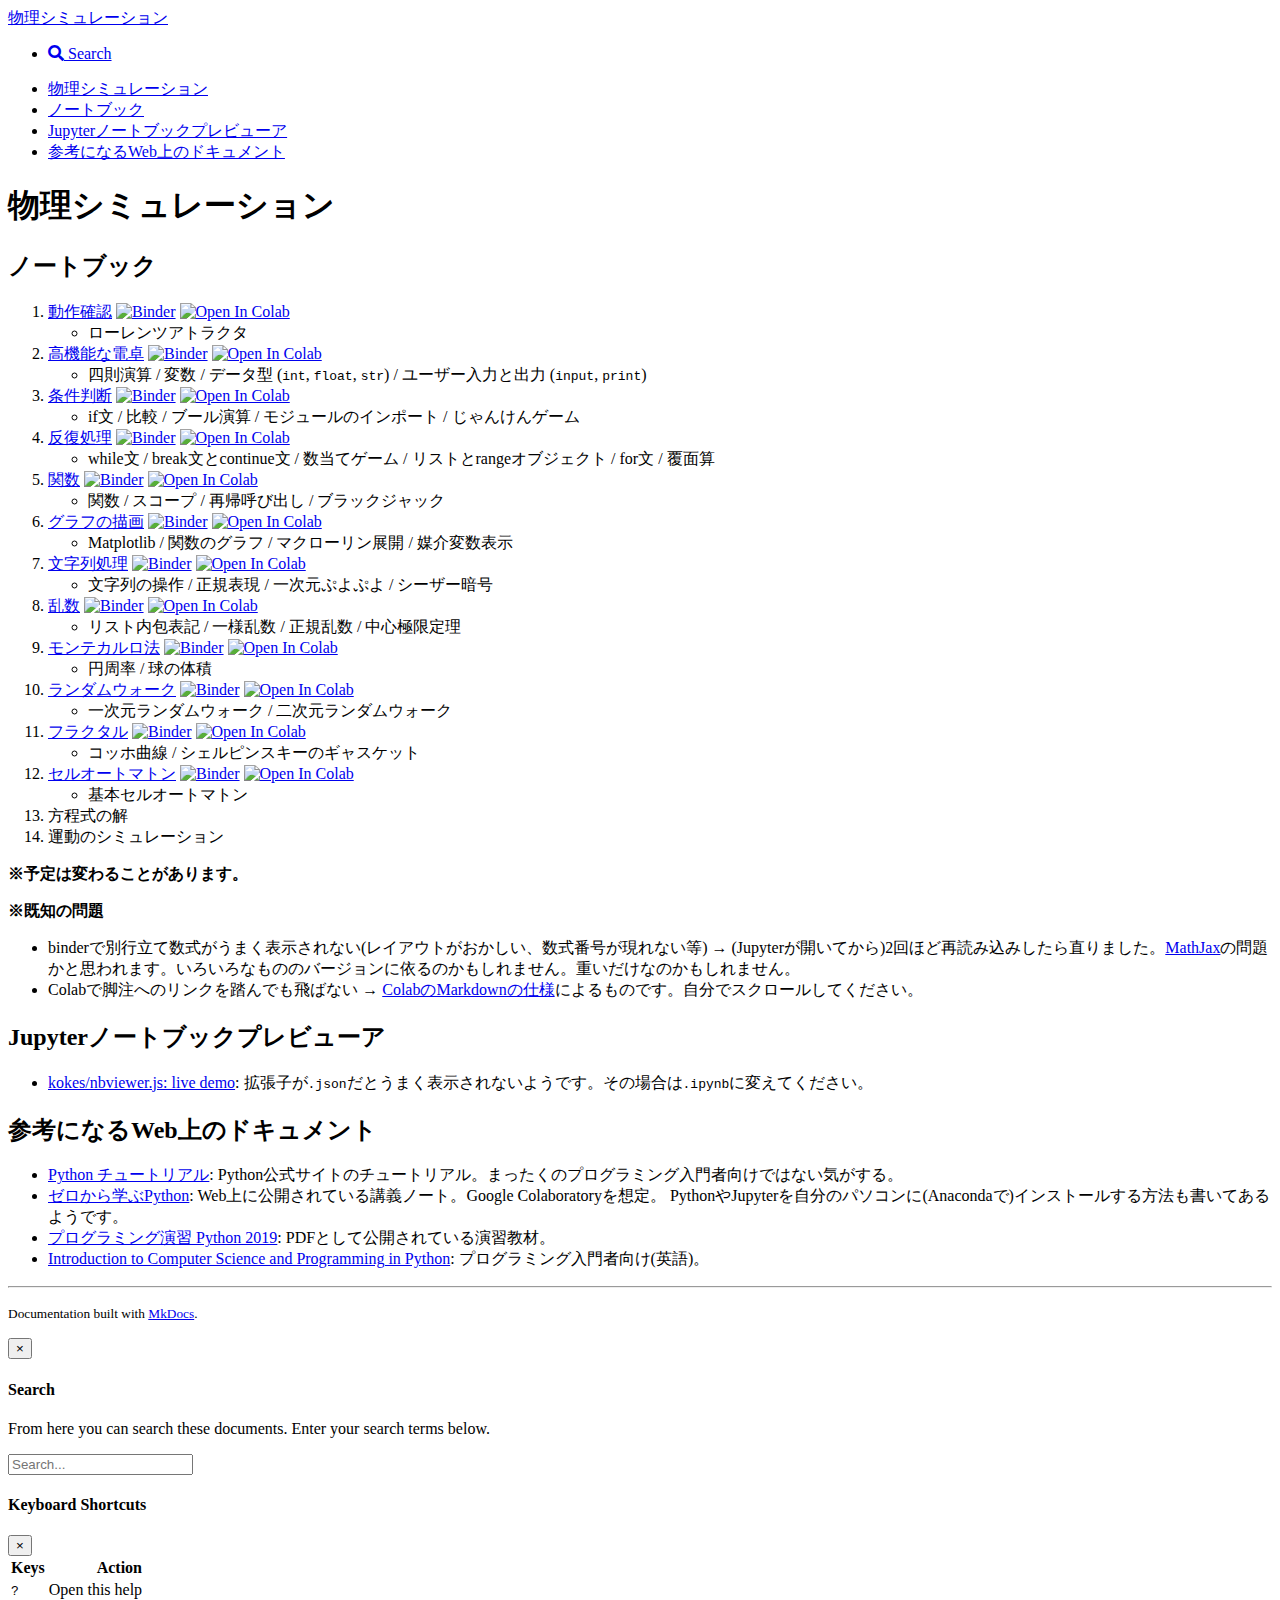
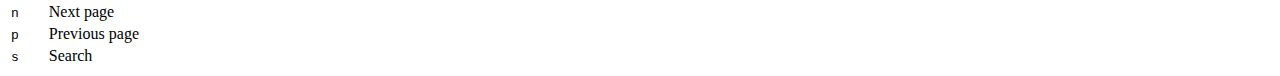
==== index.html @ 0bb68f40 "Deployed 64035c8 with MkDocs version: 1.1.2" ====
<!DOCTYPE html>
<html lang="en">

<head>
    <meta charset="utf-8">
    <meta http-equiv="X-UA-Compatible" content="IE=edge">
    <meta name="viewport" content="width=device-width, initial-scale=1.0">
    
    
    
    <link rel="shortcut icon" href="img/favicon.ico">

    
    <title>物理シミュレーション</title>
    

    <link rel="stylesheet" href="https://use.fontawesome.com/releases/v5.12.0/css/all.css">
    <link rel="stylesheet" href="https://use.fontawesome.com/releases/v5.12.0/css/v4-shims.css">
    <link rel="stylesheet" href="//cdn.jsdelivr.net/npm/hack-font@3.3.0/build/web/hack.min.css">
    <link href='//rsms.me/inter/inter.css' rel='stylesheet' type='text/css'>
    <link href='//fonts.googleapis.com/css?family=Open+Sans:300italic,400italic,700italic,400,300,600,700&subset=latin-ext,latin' rel='stylesheet' type='text/css'>
    <link href="css/bootstrap-custom.min.css" rel="stylesheet">
    <link href="css/base.min.css" rel="stylesheet">
    <link href="css/cinder.min.css" rel="stylesheet">

    
    <link href="css/mystyle.css" rel="stylesheet">

    <!-- HTML5 shim and Respond.js IE8 support of HTML5 elements and media queries -->
    <!--[if lt IE 9]>
            <script src="https://cdn.jsdelivr.net/npm/html5shiv@3.7.3/dist/html5shiv.min.js"></script>
            <script src="https://cdn.jsdelivr.net/npm/respond.js@1.4.2/dest/respond.min.js"></script>
        <![endif]-->

    

     
</head>

<body class="homepage" >

    <div class="navbar navbar-default navbar-fixed-top" role="navigation">
    <div class="container">

        <!-- Collapsed navigation -->
        <div class="navbar-header">

            <!-- Main title -->

            <a class="navbar-brand" href=".">物理シミュレーション</a>
        </div>

        <!-- Expanded navigation -->
        <div class="navbar-collapse collapse">

            <ul class="nav navbar-nav navbar-right">
                    <li>
                        <a href="#" data-toggle="modal" data-target="#mkdocs_search_modal">
                            <i class="fas fa-search"></i> Search
                        </a>
                    </li>
            </ul>
        </div>
    </div>
</div>

    <div class="container">
        
        
        <div class="col-md-3"><div class="bs-sidebar hidden-print affix well" role="complementary">
    <ul class="nav bs-sidenav">
        <li class="first-level active"><a href="#_1">物理シミュレーション</a></li>
            <li class="second-level"><a href="#_2">ノートブック</a></li>
                
            <li class="second-level"><a href="#jupyter">Jupyterノートブックプレビューア</a></li>
                
            <li class="second-level"><a href="#web">参考になるWeb上のドキュメント</a></li>
                
    </ul>
</div></div>
        <div class="col-md-9" role="main">

<h1 id="_1">物理シミュレーション</h1>
<h2 id="_2">ノートブック</h2>
<ol>
<li><a href="https://github.com/tueda/PS2020SS/blob/gh-pages/notebooks/01_%E5%8B%95%E4%BD%9C%E7%A2%BA%E8%AA%8D.ipynb">動作確認</a> <a href="https://mybinder.org/v2/gh/tueda/PS2020SS/gh-pages?filepath=notebooks/01_%E5%8B%95%E4%BD%9C%E7%A2%BA%E8%AA%8D.ipynb"><img alt="Binder" src="https://mybinder.org/badge_logo.svg" /></a> <a href="https://colab.research.google.com/github/tueda/PS2020SS/blob/gh-pages/notebooks/01_%E5%8B%95%E4%BD%9C%E7%A2%BA%E8%AA%8D.ipynb"><img alt="Open In Colab" src="https://colab.research.google.com/assets/colab-badge.svg" /></a><ul>
<li>ローレンツアトラクタ</li>
</ul>
</li>
<li><a href="https://github.com/tueda/PS2020SS/blob/gh-pages/notebooks/02_%E9%AB%98%E6%A9%9F%E8%83%BD%E3%81%AA%E9%9B%BB%E5%8D%93.ipynb">高機能な電卓</a> <a href="https://mybinder.org/v2/gh/tueda/PS2020SS/gh-pages?filepath=notebooks/02_%E9%AB%98%E6%A9%9F%E8%83%BD%E3%81%AA%E9%9B%BB%E5%8D%93.ipynb"><img alt="Binder" src="https://mybinder.org/badge_logo.svg" /></a> <a href="https://colab.research.google.com/github/tueda/PS2020SS/blob/gh-pages/notebooks/02_%E9%AB%98%E6%A9%9F%E8%83%BD%E3%81%AA%E9%9B%BB%E5%8D%93.ipynb"><img alt="Open In Colab" src="https://colab.research.google.com/assets/colab-badge.svg" /></a><ul>
<li>四則演算 / 変数 / データ型 (<code>int</code>, <code>float</code>, <code>str</code>) / ユーザー入力と出力 (<code>input</code>, <code>print</code>)</li>
</ul>
</li>
<li><a href="https://github.com/tueda/PS2020SS/blob/gh-pages/notebooks/03_%E6%9D%A1%E4%BB%B6%E5%88%A4%E6%96%AD.ipynb">条件判断</a> <a href="https://mybinder.org/v2/gh/tueda/PS2020SS/gh-pages?filepath=notebooks/03_%E6%9D%A1%E4%BB%B6%E5%88%A4%E6%96%AD.ipynb"><img alt="Binder" src="https://mybinder.org/badge_logo.svg" /></a> <a href="https://colab.research.google.com/github/tueda/PS2020SS/blob/gh-pages/notebooks/03_%E6%9D%A1%E4%BB%B6%E5%88%A4%E6%96%AD.ipynb"><img alt="Open In Colab" src="https://colab.research.google.com/assets/colab-badge.svg" /></a><ul>
<li>if文 / 比較 / ブール演算 / モジュールのインポート / じゃんけんゲーム</li>
</ul>
</li>
<li><a href="https://github.com/tueda/PS2020SS/blob/gh-pages/notebooks/04_%E5%8F%8D%E5%BE%A9%E5%87%A6%E7%90%86.ipynb">反復処理</a> <a href="https://mybinder.org/v2/gh/tueda/PS2020SS/gh-pages?filepath=notebooks/04_%E5%8F%8D%E5%BE%A9%E5%87%A6%E7%90%86.ipynb"><img alt="Binder" src="https://mybinder.org/badge_logo.svg" /></a> <a href="https://colab.research.google.com/github/tueda/PS2020SS/blob/gh-pages/notebooks/04_%E5%8F%8D%E5%BE%A9%E5%87%A6%E7%90%86.ipynb"><img alt="Open In Colab" src="https://colab.research.google.com/assets/colab-badge.svg" /></a><ul>
<li>while文 / break文とcontinue文 / 数当てゲーム / リストとrangeオブジェクト / for文 / 覆面算</li>
</ul>
</li>
<li><a href="https://github.com/tueda/PS2020SS/blob/gh-pages/notebooks/05_%E9%96%A2%E6%95%B0.ipynb">関数</a> <a href="https://mybinder.org/v2/gh/tueda/PS2020SS/gh-pages?filepath=notebooks/05_%E9%96%A2%E6%95%B0.ipynb"><img alt="Binder" src="https://mybinder.org/badge_logo.svg" /></a> <a href="https://colab.research.google.com/github/tueda/PS2020SS/blob/gh-pages/notebooks/05_%E9%96%A2%E6%95%B0.ipynb"><img alt="Open In Colab" src="https://colab.research.google.com/assets/colab-badge.svg" /></a><ul>
<li>関数 / スコープ / 再帰呼び出し / ブラックジャック</li>
</ul>
</li>
<li><a href="https://github.com/tueda/PS2020SS/blob/gh-pages/notebooks/06_%E3%82%B0%E3%83%A9%E3%83%95%E3%81%AE%E6%8F%8F%E7%94%BB.ipynb">グラフの描画</a> <a href="https://mybinder.org/v2/gh/tueda/PS2020SS/gh-pages?filepath=notebooks/06_%E3%82%B0%E3%83%A9%E3%83%95%E3%81%AE%E6%8F%8F%E7%94%BB.ipynb"><img alt="Binder" src="https://mybinder.org/badge_logo.svg" /></a> <a href="https://colab.research.google.com/github/tueda/PS2020SS/blob/gh-pages/notebooks/06_%E3%82%B0%E3%83%A9%E3%83%95%E3%81%AE%E6%8F%8F%E7%94%BB.ipynb"><img alt="Open In Colab" src="https://colab.research.google.com/assets/colab-badge.svg" /></a><ul>
<li>Matplotlib / 関数のグラフ / マクローリン展開 / 媒介変数表示</li>
</ul>
</li>
<li><a href="https://github.com/tueda/PS2020SS/blob/gh-pages/notebooks/07_%E6%96%87%E5%AD%97%E5%88%97%E5%87%A6%E7%90%86.ipynb">文字列処理</a> <a href="https://mybinder.org/v2/gh/tueda/PS2020SS/gh-pages?filepath=notebooks/07_%E6%96%87%E5%AD%97%E5%88%97%E5%87%A6%E7%90%86.ipynb"><img alt="Binder" src="https://mybinder.org/badge_logo.svg" /></a> <a href="https://colab.research.google.com/github/tueda/PS2020SS/blob/gh-pages/notebooks/07_%E6%96%87%E5%AD%97%E5%88%97%E5%87%A6%E7%90%86.ipynb"><img alt="Open In Colab" src="https://colab.research.google.com/assets/colab-badge.svg" /></a><ul>
<li>文字列の操作 / 正規表現 / 一次元ぷよぷよ / シーザー暗号</li>
</ul>
</li>
<li><a href="https://github.com/tueda/PS2020SS/blob/gh-pages/notebooks/08_%E4%B9%B1%E6%95%B0.ipynb">乱数</a> <a href="https://mybinder.org/v2/gh/tueda/PS2020SS/gh-pages?filepath=notebooks/08_%E4%B9%B1%E6%95%B0.ipynb"><img alt="Binder" src="https://mybinder.org/badge_logo.svg" /></a> <a href="https://colab.research.google.com/github/tueda/PS2020SS/blob/gh-pages/notebooks/08_%E4%B9%B1%E6%95%B0.ipynb"><img alt="Open In Colab" src="https://colab.research.google.com/assets/colab-badge.svg" /></a><ul>
<li>リスト内包表記 / 一様乱数 / 正規乱数 / 中心極限定理</li>
</ul>
</li>
<li><a href="https://github.com/tueda/PS2020SS/blob/gh-pages/notebooks/09_%E3%83%A2%E3%83%B3%E3%83%86%E3%82%AB%E3%83%AB%E3%83%AD%E6%B3%95.ipynb">モンテカルロ法</a> <a href="https://mybinder.org/v2/gh/tueda/PS2020SS/gh-pages?filepath=notebooks/09_%E3%83%A2%E3%83%B3%E3%83%86%E3%82%AB%E3%83%AB%E3%83%AD%E6%B3%95.ipynb"><img alt="Binder" src="https://mybinder.org/badge_logo.svg" /></a> <a href="https://colab.research.google.com/github/tueda/PS2020SS/blob/gh-pages/notebooks/09_%E3%83%A2%E3%83%B3%E3%83%86%E3%82%AB%E3%83%AB%E3%83%AD%E6%B3%95.ipynb"><img alt="Open In Colab" src="https://colab.research.google.com/assets/colab-badge.svg" /></a><ul>
<li>円周率 / 球の体積</li>
</ul>
</li>
<li><a href="https://github.com/tueda/PS2020SS/blob/gh-pages/notebooks/10_%E3%83%A9%E3%83%B3%E3%83%80%E3%83%A0%E3%82%A6%E3%82%A9%E3%83%BC%E3%82%AF.ipynb">ランダムウォーク</a> <a href="https://mybinder.org/v2/gh/tueda/PS2020SS/gh-pages?filepath=notebooks/10_%E3%83%A9%E3%83%B3%E3%83%80%E3%83%A0%E3%82%A6%E3%82%A9%E3%83%BC%E3%82%AF.ipynb"><img alt="Binder" src="https://mybinder.org/badge_logo.svg" /></a> <a href="https://colab.research.google.com/github/tueda/PS2020SS/blob/gh-pages/notebooks/10_%E3%83%A9%E3%83%B3%E3%83%80%E3%83%A0%E3%82%A6%E3%82%A9%E3%83%BC%E3%82%AF.ipynb"><img alt="Open In Colab" src="https://colab.research.google.com/assets/colab-badge.svg" /></a><ul>
<li>一次元ランダムウォーク / 二次元ランダムウォーク</li>
</ul>
</li>
<li><a href="https://github.com/tueda/PS2020SS/blob/gh-pages/notebooks/11_%E3%83%95%E3%83%A9%E3%82%AF%E3%82%BF%E3%83%AB.ipynb">フラクタル</a> <a href="https://mybinder.org/v2/gh/tueda/PS2020SS/gh-pages?filepath=notebooks/11_%E3%83%95%E3%83%A9%E3%82%AF%E3%82%BF%E3%83%AB.ipynb"><img alt="Binder" src="https://mybinder.org/badge_logo.svg" /></a> <a href="https://colab.research.google.com/github/tueda/PS2020SS/blob/gh-pages/notebooks/11_%E3%83%95%E3%83%A9%E3%82%AF%E3%82%BF%E3%83%AB.ipynb"><img alt="Open In Colab" src="https://colab.research.google.com/assets/colab-badge.svg" /></a><ul>
<li>コッホ曲線 / シェルピンスキーのギャスケット</li>
</ul>
</li>
<li><a href="https://github.com/tueda/PS2020SS/blob/gh-pages/notebooks/12_%E3%82%BB%E3%83%AB%E3%82%AA%E3%83%BC%E3%83%88%E3%83%9E%E3%83%88%E3%83%B3.ipynb">セルオートマトン</a> <a href="https://mybinder.org/v2/gh/tueda/PS2020SS/gh-pages?filepath=notebooks/12_%E3%82%BB%E3%83%AB%E3%82%AA%E3%83%BC%E3%83%88%E3%83%9E%E3%83%88%E3%83%B3.ipynb"><img alt="Binder" src="https://mybinder.org/badge_logo.svg" /></a> <a href="https://colab.research.google.com/github/tueda/PS2020SS/blob/gh-pages/notebooks/12_%E3%82%BB%E3%83%AB%E3%82%AA%E3%83%BC%E3%83%88%E3%83%9E%E3%83%88%E3%83%B3.ipynb"><img alt="Open In Colab" src="https://colab.research.google.com/assets/colab-badge.svg" /></a><ul>
<li>基本セルオートマトン</li>
</ul>
</li>
<li>方程式の解</li>
<li>運動のシミュレーション</li>
</ol>
<p><strong>※予定は変わることがあります。</strong></p>
<p><strong>※既知の問題</strong></p>
<ul>
<li>binderで別行立て数式がうまく表示されない(レイアウトがおかしい、数式番号が現れない等) →
  (Jupyterが開いてから)2回ほど再読み込みしたら直りました。<a href="https://www.mathjax.org/">MathJax</a>の問題かと思われます。いろいろなもののバージョンに依るのかもしれません。重いだけなのかもしれません。</li>
<li>Colabで脚注へのリンクを踏んでも飛ばない →
  <a href="https://colab.research.google.com/notebooks/markdown_guide.ipynb">ColabのMarkdownの仕様</a>によるものです。自分でスクロールしてください。</li>
</ul>
<h2 id="jupyter">Jupyterノートブックプレビューア</h2>
<ul>
<li><a href="https://kokes.github.io/nbviewer.js/viewer.html">kokes/nbviewer.js: live demo</a>:
  拡張子が<code>.json</code>だとうまく表示されないようです。その場合は<code>.ipynb</code>に変えてください。</li>
</ul>
<h2 id="web">参考になるWeb上のドキュメント</h2>
<ul>
<li><a href="https://docs.python.org/ja/3/tutorial/">Python チュートリアル</a>:
  Python公式サイトのチュートリアル。まったくのプログラミング入門者向けではない気がする。</li>
<li><a href="https://kaityo256.github.io/python_zero/">ゼロから学ぶPython</a>:
  Web上に公開されている講義ノート。Google Colaboratoryを想定。
  PythonやJupyterを自分のパソコンに(Anacondaで)インストールする方法も書いてあるようです。</li>
<li><a href="https://hdl.handle.net/2433/245698">プログラミング演習 Python 2019</a>:
  PDFとして公開されている演習教材。</li>
<li><a href="https://ocw.mit.edu/courses/electrical-engineering-and-computer-science/6-0001-introduction-to-computer-science-and-programming-in-python-fall-2016/">Introduction to Computer Science and Programming in Python</a>:
  プログラミング入門者向け(英語)。</li>
</ul></div>
        
        
    </div>

    <footer class="col-md-12 text-center">
        
        <hr>
        <p>
        <small>Documentation built with <a href="http://www.mkdocs.org/">MkDocs</a>.</small>
        </p>

        
        
    </footer>
    <script src="//ajax.googleapis.com/ajax/libs/jquery/1.12.4/jquery.min.js"></script>
    <script src="js/bootstrap-3.0.3.min.js"></script>
    
    <script>var base_url = "."</script>
    
    <script src="js/base.js"></script>
    <script src="search/main.js"></script>

    <div class="modal" id="mkdocs_search_modal" tabindex="-1" role="dialog" aria-labelledby="searchModalLabel" aria-hidden="true">
    <div class="modal-dialog modal-lg">
        <div class="modal-content">
            <div class="modal-header">
                <button type="button" class="close" data-dismiss="modal">
                    <span aria-hidden="true">&times;</span>
                    <span class="sr-only">Close</span>
                </button>
                <h4 class="modal-title" id="searchModalLabel">Search</h4>
            </div>
            <div class="modal-body">
                <p>
                    From here you can search these documents. Enter
                    your search terms below.
                </p>
                <form>
                    <div class="form-group">
                        <input type="text" class="form-control" placeholder="Search..." id="mkdocs-search-query" title="Type search term here">
                    </div>
                </form>
                <div id="mkdocs-search-results"></div>
            </div>
            <div class="modal-footer">
            </div>
        </div>
    </div>
</div><div class="modal" id="mkdocs_keyboard_modal" tabindex="-1" role="dialog" aria-labelledby="keyboardModalLabel" aria-hidden="true">
    <div class="modal-dialog">
        <div class="modal-content">
            <div class="modal-header">
                <h4 class="modal-title" id="keyboardModalLabel">Keyboard Shortcuts</h4>
                <button type="button" class="close" data-dismiss="modal"><span aria-hidden="true">&times;</span><span class="sr-only">Close</span></button>
            </div>
            <div class="modal-body">
              <table class="table">
                <thead>
                  <tr>
                    <th style="width: 20%;">Keys</th>
                    <th>Action</th>
                  </tr>
                </thead>
                <tbody>
                  <tr>
                    <td class="help shortcut"><kbd>?</kbd></td>
                    <td>Open this help</td>
                  </tr>
                  <tr>
                    <td class="next shortcut"><kbd>n</kbd></td>
                    <td>Next page</td>
                  </tr>
                  <tr>
                    <td class="prev shortcut"><kbd>p</kbd></td>
                    <td>Previous page</td>
                  </tr>
                  <tr>
                    <td class="search shortcut"><kbd>s</kbd></td>
                    <td>Search</td>
                  </tr>
                </tbody>
              </table>
            </div>
            <div class="modal-footer">
            </div>
        </div>
    </div>
</div>
    </body>

</html>

<!--
MkDocs version : 1.1.2
Build Date UTC : 2020-06-28 14:53:45.996080+00:00
-->
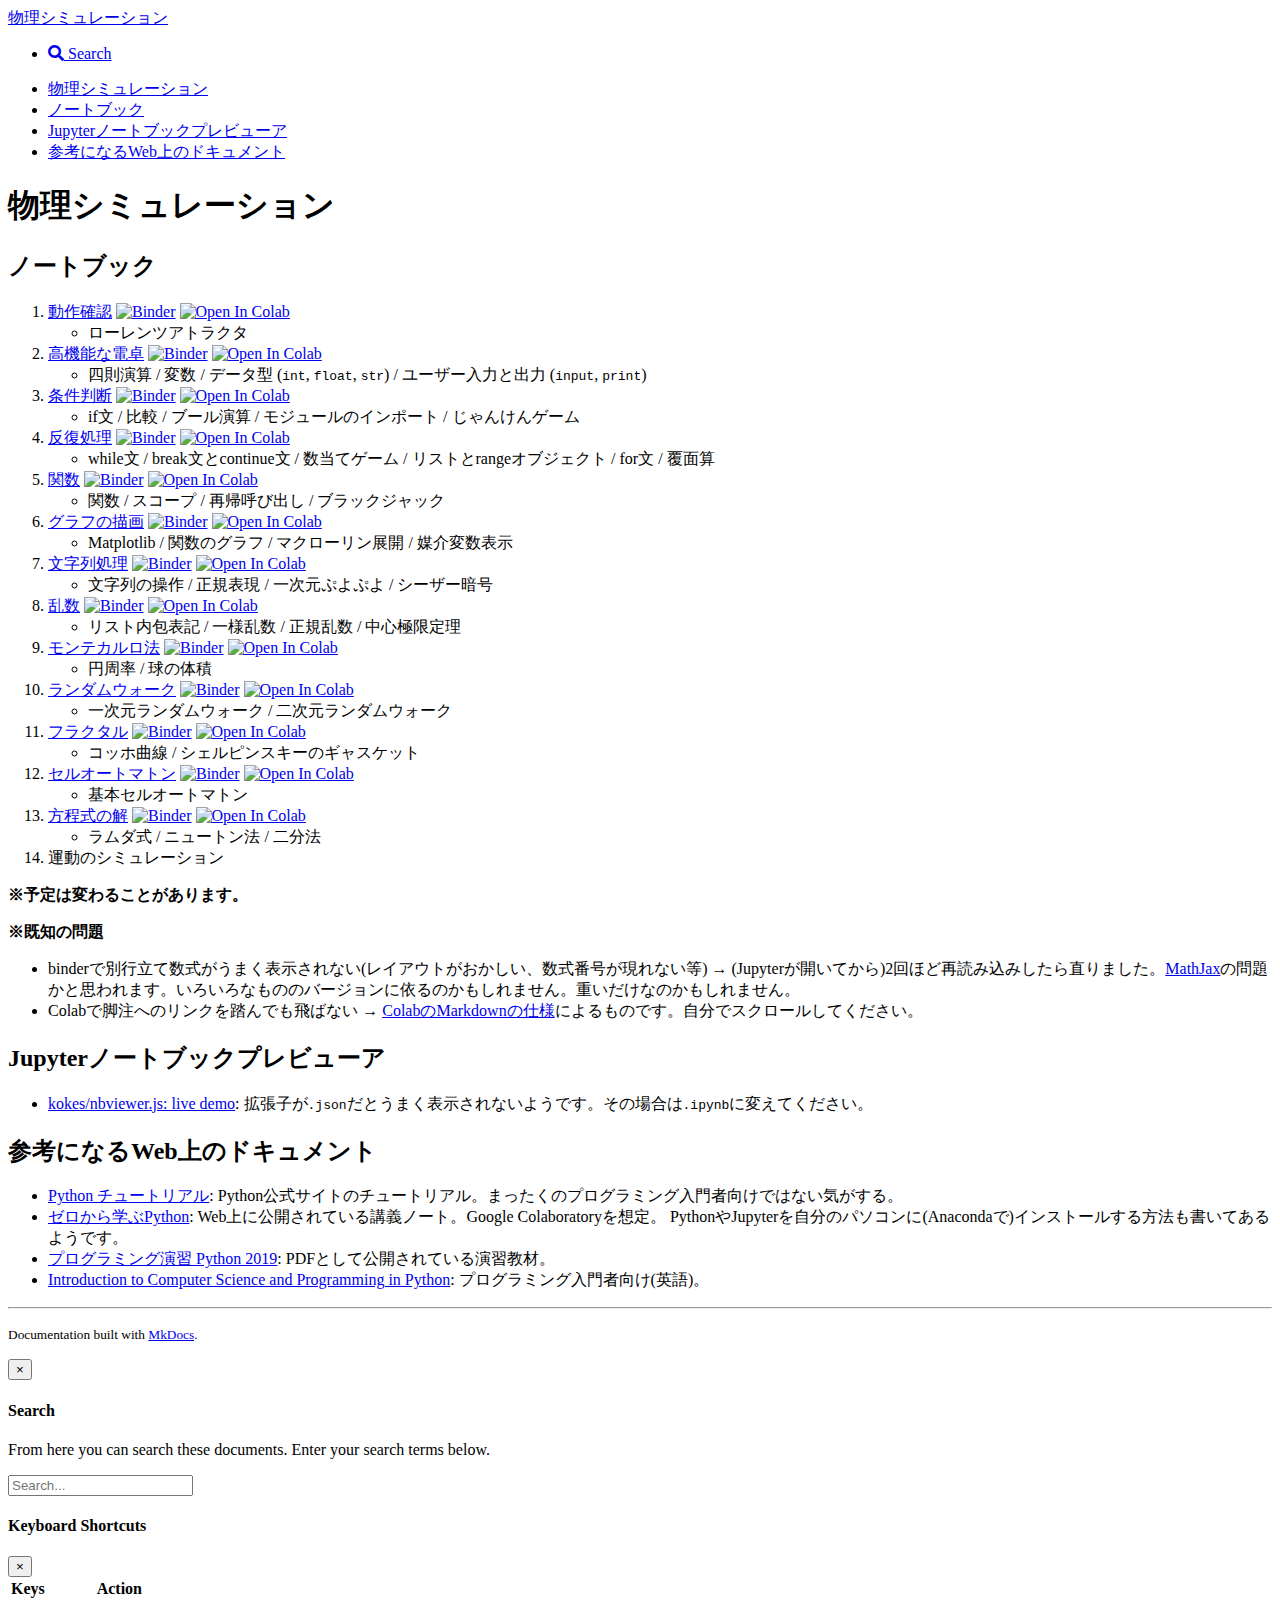
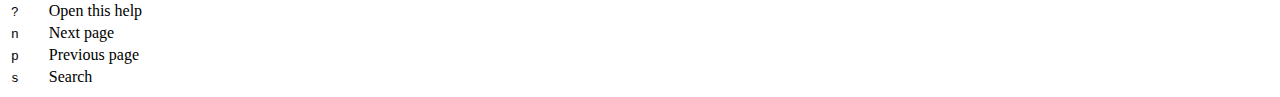
==== commit ea37f41f: "Deployed 10d7afb with MkDocs version: 1.1.2" ====
--- a/index.html
+++ b/index.html
@@ -131,7 +131,10 @@
 <li>基本セルオートマトン</li>
 </ul>
 </li>
-<li>方程式の解</li>
+<li><a href="https://github.com/tueda/PS2020SS/blob/gh-pages/notebooks/13_%E6%96%B9%E7%A8%8B%E5%BC%8F%E3%81%AE%E8%A7%A3.ipynb">方程式の解</a> <a href="https://mybinder.org/v2/gh/tueda/PS2020SS/gh-pages?filepath=notebooks/13_%E6%96%B9%E7%A8%8B%E5%BC%8F%E3%81%AE%E8%A7%A3.ipynb"><img alt="Binder" src="https://mybinder.org/badge_logo.svg" /></a> <a href="https://colab.research.google.com/github/tueda/PS2020SS/blob/gh-pages/notebooks/13_%E6%96%B9%E7%A8%8B%E5%BC%8F%E3%81%AE%E8%A7%A3.ipynb"><img alt="Open In Colab" src="https://colab.research.google.com/assets/colab-badge.svg" /></a><ul>
+<li>ラムダ式 / ニュートン法 / 二分法</li>
+</ul>
+</li>
 <li>運動のシミュレーション</li>
 </ol>
 <p><strong>※予定は変わることがあります。</strong></p>
@@ -253,5 +256,5 @@
 
 <!--
 MkDocs version : 1.1.2
-Build Date UTC : 2020-06-28 14:53:45.996080+00:00
+Build Date UTC : 2020-07-05 19:12:30.401230+00:00
 -->
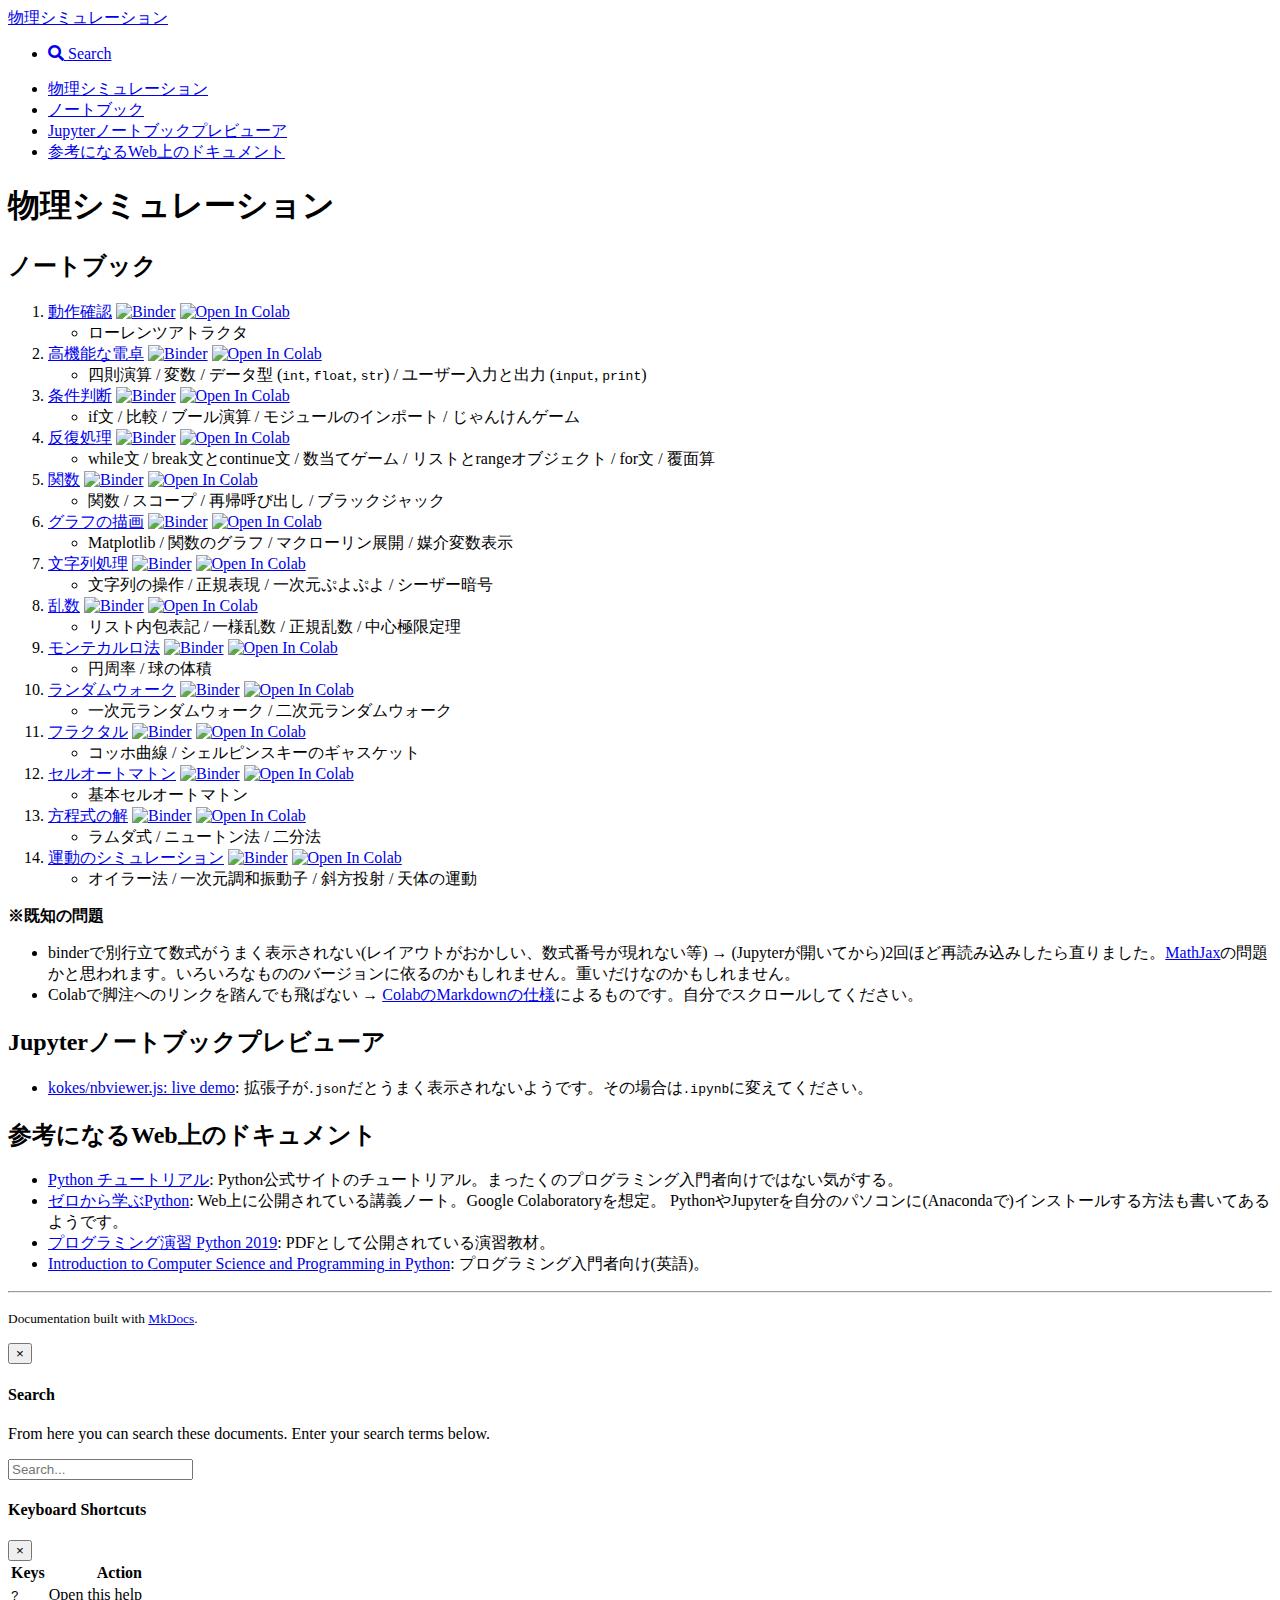
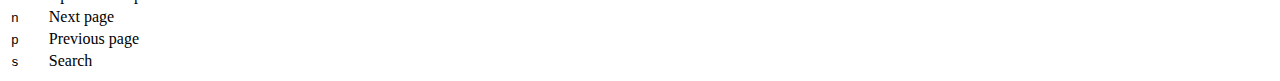
==== commit dde83291: "Deployed 256dd1f with MkDocs version: 1.1.2" ====
--- a/index.html
+++ b/index.html
@@ -135,9 +135,11 @@
 <li>ラムダ式 / ニュートン法 / 二分法</li>
 </ul>
 </li>
-<li>運動のシミュレーション</li>
+<li><a href="https://github.com/tueda/PS2020SS/blob/gh-pages/notebooks/14_%E9%81%8B%E5%8B%95%E3%81%AE%E3%82%B7%E3%83%9F%E3%83%A5%E3%83%AC%E3%83%BC%E3%82%B7%E3%83%A7%E3%83%B3.ipynb">運動のシミュレーション</a> <a href="https://mybinder.org/v2/gh/tueda/PS2020SS/gh-pages?filepath=notebooks/14_%E9%81%8B%E5%8B%95%E3%81%AE%E3%82%B7%E3%83%9F%E3%83%A5%E3%83%AC%E3%83%BC%E3%82%B7%E3%83%A7%E3%83%B3.ipynb"><img alt="Binder" src="https://mybinder.org/badge_logo.svg" /></a> <a href="https://colab.research.google.com/github/tueda/PS2020SS/blob/gh-pages/notebooks/14_%E9%81%8B%E5%8B%95%E3%81%AE%E3%82%B7%E3%83%9F%E3%83%A5%E3%83%AC%E3%83%BC%E3%82%B7%E3%83%A7%E3%83%B3.ipynb"><img alt="Open In Colab" src="https://colab.research.google.com/assets/colab-badge.svg" /></a><ul>
+<li>オイラー法 / 一次元調和振動子 / 斜方投射 / 天体の運動</li>
+</ul>
+</li>
 </ol>
-<p><strong>※予定は変わることがあります。</strong></p>
 <p><strong>※既知の問題</strong></p>
 <ul>
 <li>binderで別行立て数式がうまく表示されない(レイアウトがおかしい、数式番号が現れない等) →
@@ -256,5 +258,5 @@
 
 <!--
 MkDocs version : 1.1.2
-Build Date UTC : 2020-07-05 19:12:30.401230+00:00
+Build Date UTC : 2020-07-12 13:32:52.524749+00:00
 -->
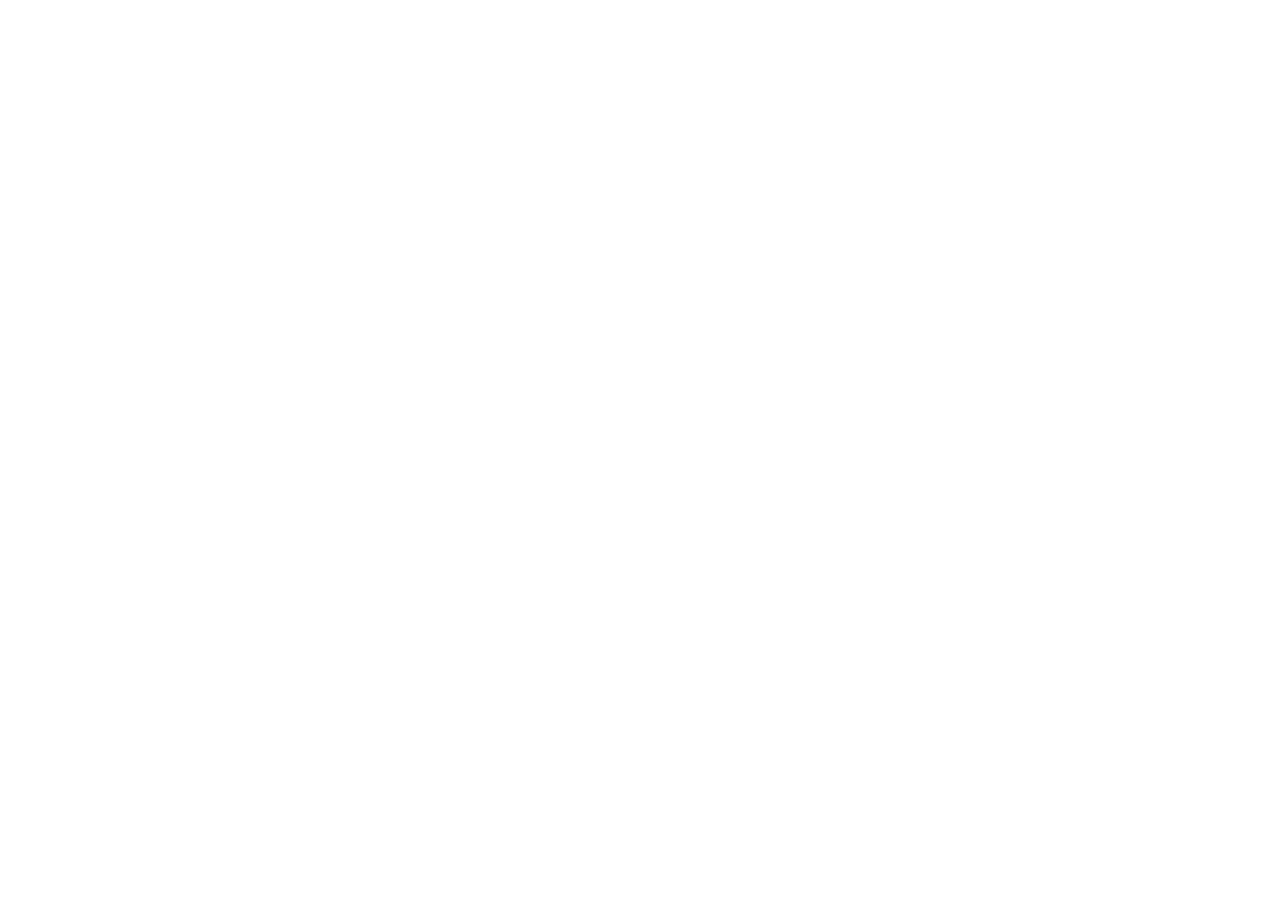
==== commit 264e4091: "Deployed 0186508 with MkDocs version: 1.1.2" ====
--- a/index.html
+++ b/index.html
@@ -1,262 +1,15 @@
-<!DOCTYPE html>
+
+<!doctype html>
 <html lang="en">
-
 <head>
     <meta charset="utf-8">
-    <meta http-equiv="X-UA-Compatible" content="IE=edge">
-    <meta name="viewport" content="width=device-width, initial-scale=1.0">
-    
-    
-    
-    <link rel="shortcut icon" href="img/favicon.ico">
-
-    
-    <title>物理シミュレーション</title>
-    
-
-    <link rel="stylesheet" href="https://use.fontawesome.com/releases/v5.12.0/css/all.css">
-    <link rel="stylesheet" href="https://use.fontawesome.com/releases/v5.12.0/css/v4-shims.css">
-    <link rel="stylesheet" href="//cdn.jsdelivr.net/npm/hack-font@3.3.0/build/web/hack.min.css">
-    <link href='//rsms.me/inter/inter.css' rel='stylesheet' type='text/css'>
-    <link href='//fonts.googleapis.com/css?family=Open+Sans:300italic,400italic,700italic,400,300,600,700&subset=latin-ext,latin' rel='stylesheet' type='text/css'>
-    <link href="css/bootstrap-custom.min.css" rel="stylesheet">
-    <link href="css/base.min.css" rel="stylesheet">
-    <link href="css/cinder.min.css" rel="stylesheet">
-
-    
-    <link href="css/mystyle.css" rel="stylesheet">
-
-    <!-- HTML5 shim and Respond.js IE8 support of HTML5 elements and media queries -->
-    <!--[if lt IE 9]>
-            <script src="https://cdn.jsdelivr.net/npm/html5shiv@3.7.3/dist/html5shiv.min.js"></script>
-            <script src="https://cdn.jsdelivr.net/npm/respond.js@1.4.2/dest/respond.min.js"></script>
-        <![endif]-->
-
-    
-
-     
+    <title>Redirecting...</title>
+    <link rel="canonical" href="https://tueda.github.io/PS2021SS/">
+    <meta name="robots" content="noindex">
+    <script>var anchor=window.location.hash.substr(1);location.href="https://tueda.github.io/PS2021SS/"+(anchor?"#"+anchor:"")</script>
+    <meta http-equiv="refresh" content="0; url=https://tueda.github.io/PS2021SS/">
 </head>
-
-<body class="homepage" >
-
-    <div class="navbar navbar-default navbar-fixed-top" role="navigation">
-    <div class="container">
-
-        <!-- Collapsed navigation -->
-        <div class="navbar-header">
-
-            <!-- Main title -->
-
-            <a class="navbar-brand" href=".">物理シミュレーション</a>
-        </div>
-
-        <!-- Expanded navigation -->
-        <div class="navbar-collapse collapse">
-
-            <ul class="nav navbar-nav navbar-right">
-                    <li>
-                        <a href="#" data-toggle="modal" data-target="#mkdocs_search_modal">
-                            <i class="fas fa-search"></i> Search
-                        </a>
-                    </li>
-            </ul>
-        </div>
-    </div>
-</div>
-
-    <div class="container">
-        
-        
-        <div class="col-md-3"><div class="bs-sidebar hidden-print affix well" role="complementary">
-    <ul class="nav bs-sidenav">
-        <li class="first-level active"><a href="#_1">物理シミュレーション</a></li>
-            <li class="second-level"><a href="#_2">ノートブック</a></li>
-                
-            <li class="second-level"><a href="#jupyter">Jupyterノートブックプレビューア</a></li>
-                
-            <li class="second-level"><a href="#web">参考になるWeb上のドキュメント</a></li>
-                
-    </ul>
-</div></div>
-        <div class="col-md-9" role="main">
-
-<h1 id="_1">物理シミュレーション</h1>
-<h2 id="_2">ノートブック</h2>
-<ol>
-<li><a href="https://github.com/tueda/PS2020SS/blob/gh-pages/notebooks/01_%E5%8B%95%E4%BD%9C%E7%A2%BA%E8%AA%8D.ipynb">動作確認</a> <a href="https://mybinder.org/v2/gh/tueda/PS2020SS/gh-pages?filepath=notebooks/01_%E5%8B%95%E4%BD%9C%E7%A2%BA%E8%AA%8D.ipynb"><img alt="Binder" src="https://mybinder.org/badge_logo.svg" /></a> <a href="https://colab.research.google.com/github/tueda/PS2020SS/blob/gh-pages/notebooks/01_%E5%8B%95%E4%BD%9C%E7%A2%BA%E8%AA%8D.ipynb"><img alt="Open In Colab" src="https://colab.research.google.com/assets/colab-badge.svg" /></a><ul>
-<li>ローレンツアトラクタ</li>
-</ul>
-</li>
-<li><a href="https://github.com/tueda/PS2020SS/blob/gh-pages/notebooks/02_%E9%AB%98%E6%A9%9F%E8%83%BD%E3%81%AA%E9%9B%BB%E5%8D%93.ipynb">高機能な電卓</a> <a href="https://mybinder.org/v2/gh/tueda/PS2020SS/gh-pages?filepath=notebooks/02_%E9%AB%98%E6%A9%9F%E8%83%BD%E3%81%AA%E9%9B%BB%E5%8D%93.ipynb"><img alt="Binder" src="https://mybinder.org/badge_logo.svg" /></a> <a href="https://colab.research.google.com/github/tueda/PS2020SS/blob/gh-pages/notebooks/02_%E9%AB%98%E6%A9%9F%E8%83%BD%E3%81%AA%E9%9B%BB%E5%8D%93.ipynb"><img alt="Open In Colab" src="https://colab.research.google.com/assets/colab-badge.svg" /></a><ul>
-<li>四則演算 / 変数 / データ型 (<code>int</code>, <code>float</code>, <code>str</code>) / ユーザー入力と出力 (<code>input</code>, <code>print</code>)</li>
-</ul>
-</li>
-<li><a href="https://github.com/tueda/PS2020SS/blob/gh-pages/notebooks/03_%E6%9D%A1%E4%BB%B6%E5%88%A4%E6%96%AD.ipynb">条件判断</a> <a href="https://mybinder.org/v2/gh/tueda/PS2020SS/gh-pages?filepath=notebooks/03_%E6%9D%A1%E4%BB%B6%E5%88%A4%E6%96%AD.ipynb"><img alt="Binder" src="https://mybinder.org/badge_logo.svg" /></a> <a href="https://colab.research.google.com/github/tueda/PS2020SS/blob/gh-pages/notebooks/03_%E6%9D%A1%E4%BB%B6%E5%88%A4%E6%96%AD.ipynb"><img alt="Open In Colab" src="https://colab.research.google.com/assets/colab-badge.svg" /></a><ul>
-<li>if文 / 比較 / ブール演算 / モジュールのインポート / じゃんけんゲーム</li>
-</ul>
-</li>
-<li><a href="https://github.com/tueda/PS2020SS/blob/gh-pages/notebooks/04_%E5%8F%8D%E5%BE%A9%E5%87%A6%E7%90%86.ipynb">反復処理</a> <a href="https://mybinder.org/v2/gh/tueda/PS2020SS/gh-pages?filepath=notebooks/04_%E5%8F%8D%E5%BE%A9%E5%87%A6%E7%90%86.ipynb"><img alt="Binder" src="https://mybinder.org/badge_logo.svg" /></a> <a href="https://colab.research.google.com/github/tueda/PS2020SS/blob/gh-pages/notebooks/04_%E5%8F%8D%E5%BE%A9%E5%87%A6%E7%90%86.ipynb"><img alt="Open In Colab" src="https://colab.research.google.com/assets/colab-badge.svg" /></a><ul>
-<li>while文 / break文とcontinue文 / 数当てゲーム / リストとrangeオブジェクト / for文 / 覆面算</li>
-</ul>
-</li>
-<li><a href="https://github.com/tueda/PS2020SS/blob/gh-pages/notebooks/05_%E9%96%A2%E6%95%B0.ipynb">関数</a> <a href="https://mybinder.org/v2/gh/tueda/PS2020SS/gh-pages?filepath=notebooks/05_%E9%96%A2%E6%95%B0.ipynb"><img alt="Binder" src="https://mybinder.org/badge_logo.svg" /></a> <a href="https://colab.research.google.com/github/tueda/PS2020SS/blob/gh-pages/notebooks/05_%E9%96%A2%E6%95%B0.ipynb"><img alt="Open In Colab" src="https://colab.research.google.com/assets/colab-badge.svg" /></a><ul>
-<li>関数 / スコープ / 再帰呼び出し / ブラックジャック</li>
-</ul>
-</li>
-<li><a href="https://github.com/tueda/PS2020SS/blob/gh-pages/notebooks/06_%E3%82%B0%E3%83%A9%E3%83%95%E3%81%AE%E6%8F%8F%E7%94%BB.ipynb">グラフの描画</a> <a href="https://mybinder.org/v2/gh/tueda/PS2020SS/gh-pages?filepath=notebooks/06_%E3%82%B0%E3%83%A9%E3%83%95%E3%81%AE%E6%8F%8F%E7%94%BB.ipynb"><img alt="Binder" src="https://mybinder.org/badge_logo.svg" /></a> <a href="https://colab.research.google.com/github/tueda/PS2020SS/blob/gh-pages/notebooks/06_%E3%82%B0%E3%83%A9%E3%83%95%E3%81%AE%E6%8F%8F%E7%94%BB.ipynb"><img alt="Open In Colab" src="https://colab.research.google.com/assets/colab-badge.svg" /></a><ul>
-<li>Matplotlib / 関数のグラフ / マクローリン展開 / 媒介変数表示</li>
-</ul>
-</li>
-<li><a href="https://github.com/tueda/PS2020SS/blob/gh-pages/notebooks/07_%E6%96%87%E5%AD%97%E5%88%97%E5%87%A6%E7%90%86.ipynb">文字列処理</a> <a href="https://mybinder.org/v2/gh/tueda/PS2020SS/gh-pages?filepath=notebooks/07_%E6%96%87%E5%AD%97%E5%88%97%E5%87%A6%E7%90%86.ipynb"><img alt="Binder" src="https://mybinder.org/badge_logo.svg" /></a> <a href="https://colab.research.google.com/github/tueda/PS2020SS/blob/gh-pages/notebooks/07_%E6%96%87%E5%AD%97%E5%88%97%E5%87%A6%E7%90%86.ipynb"><img alt="Open In Colab" src="https://colab.research.google.com/assets/colab-badge.svg" /></a><ul>
-<li>文字列の操作 / 正規表現 / 一次元ぷよぷよ / シーザー暗号</li>
-</ul>
-</li>
-<li><a href="https://github.com/tueda/PS2020SS/blob/gh-pages/notebooks/08_%E4%B9%B1%E6%95%B0.ipynb">乱数</a> <a href="https://mybinder.org/v2/gh/tueda/PS2020SS/gh-pages?filepath=notebooks/08_%E4%B9%B1%E6%95%B0.ipynb"><img alt="Binder" src="https://mybinder.org/badge_logo.svg" /></a> <a href="https://colab.research.google.com/github/tueda/PS2020SS/blob/gh-pages/notebooks/08_%E4%B9%B1%E6%95%B0.ipynb"><img alt="Open In Colab" src="https://colab.research.google.com/assets/colab-badge.svg" /></a><ul>
-<li>リスト内包表記 / 一様乱数 / 正規乱数 / 中心極限定理</li>
-</ul>
-</li>
-<li><a href="https://github.com/tueda/PS2020SS/blob/gh-pages/notebooks/09_%E3%83%A2%E3%83%B3%E3%83%86%E3%82%AB%E3%83%AB%E3%83%AD%E6%B3%95.ipynb">モンテカルロ法</a> <a href="https://mybinder.org/v2/gh/tueda/PS2020SS/gh-pages?filepath=notebooks/09_%E3%83%A2%E3%83%B3%E3%83%86%E3%82%AB%E3%83%AB%E3%83%AD%E6%B3%95.ipynb"><img alt="Binder" src="https://mybinder.org/badge_logo.svg" /></a> <a href="https://colab.research.google.com/github/tueda/PS2020SS/blob/gh-pages/notebooks/09_%E3%83%A2%E3%83%B3%E3%83%86%E3%82%AB%E3%83%AB%E3%83%AD%E6%B3%95.ipynb"><img alt="Open In Colab" src="https://colab.research.google.com/assets/colab-badge.svg" /></a><ul>
-<li>円周率 / 球の体積</li>
-</ul>
-</li>
-<li><a href="https://github.com/tueda/PS2020SS/blob/gh-pages/notebooks/10_%E3%83%A9%E3%83%B3%E3%83%80%E3%83%A0%E3%82%A6%E3%82%A9%E3%83%BC%E3%82%AF.ipynb">ランダムウォーク</a> <a href="https://mybinder.org/v2/gh/tueda/PS2020SS/gh-pages?filepath=notebooks/10_%E3%83%A9%E3%83%B3%E3%83%80%E3%83%A0%E3%82%A6%E3%82%A9%E3%83%BC%E3%82%AF.ipynb"><img alt="Binder" src="https://mybinder.org/badge_logo.svg" /></a> <a href="https://colab.research.google.com/github/tueda/PS2020SS/blob/gh-pages/notebooks/10_%E3%83%A9%E3%83%B3%E3%83%80%E3%83%A0%E3%82%A6%E3%82%A9%E3%83%BC%E3%82%AF.ipynb"><img alt="Open In Colab" src="https://colab.research.google.com/assets/colab-badge.svg" /></a><ul>
-<li>一次元ランダムウォーク / 二次元ランダムウォーク</li>
-</ul>
-</li>
-<li><a href="https://github.com/tueda/PS2020SS/blob/gh-pages/notebooks/11_%E3%83%95%E3%83%A9%E3%82%AF%E3%82%BF%E3%83%AB.ipynb">フラクタル</a> <a href="https://mybinder.org/v2/gh/tueda/PS2020SS/gh-pages?filepath=notebooks/11_%E3%83%95%E3%83%A9%E3%82%AF%E3%82%BF%E3%83%AB.ipynb"><img alt="Binder" src="https://mybinder.org/badge_logo.svg" /></a> <a href="https://colab.research.google.com/github/tueda/PS2020SS/blob/gh-pages/notebooks/11_%E3%83%95%E3%83%A9%E3%82%AF%E3%82%BF%E3%83%AB.ipynb"><img alt="Open In Colab" src="https://colab.research.google.com/assets/colab-badge.svg" /></a><ul>
-<li>コッホ曲線 / シェルピンスキーのギャスケット</li>
-</ul>
-</li>
-<li><a href="https://github.com/tueda/PS2020SS/blob/gh-pages/notebooks/12_%E3%82%BB%E3%83%AB%E3%82%AA%E3%83%BC%E3%83%88%E3%83%9E%E3%83%88%E3%83%B3.ipynb">セルオートマトン</a> <a href="https://mybinder.org/v2/gh/tueda/PS2020SS/gh-pages?filepath=notebooks/12_%E3%82%BB%E3%83%AB%E3%82%AA%E3%83%BC%E3%83%88%E3%83%9E%E3%83%88%E3%83%B3.ipynb"><img alt="Binder" src="https://mybinder.org/badge_logo.svg" /></a> <a href="https://colab.research.google.com/github/tueda/PS2020SS/blob/gh-pages/notebooks/12_%E3%82%BB%E3%83%AB%E3%82%AA%E3%83%BC%E3%83%88%E3%83%9E%E3%83%88%E3%83%B3.ipynb"><img alt="Open In Colab" src="https://colab.research.google.com/assets/colab-badge.svg" /></a><ul>
-<li>基本セルオートマトン</li>
-</ul>
-</li>
-<li><a href="https://github.com/tueda/PS2020SS/blob/gh-pages/notebooks/13_%E6%96%B9%E7%A8%8B%E5%BC%8F%E3%81%AE%E8%A7%A3.ipynb">方程式の解</a> <a href="https://mybinder.org/v2/gh/tueda/PS2020SS/gh-pages?filepath=notebooks/13_%E6%96%B9%E7%A8%8B%E5%BC%8F%E3%81%AE%E8%A7%A3.ipynb"><img alt="Binder" src="https://mybinder.org/badge_logo.svg" /></a> <a href="https://colab.research.google.com/github/tueda/PS2020SS/blob/gh-pages/notebooks/13_%E6%96%B9%E7%A8%8B%E5%BC%8F%E3%81%AE%E8%A7%A3.ipynb"><img alt="Open In Colab" src="https://colab.research.google.com/assets/colab-badge.svg" /></a><ul>
-<li>ラムダ式 / ニュートン法 / 二分法</li>
-</ul>
-</li>
-<li><a href="https://github.com/tueda/PS2020SS/blob/gh-pages/notebooks/14_%E9%81%8B%E5%8B%95%E3%81%AE%E3%82%B7%E3%83%9F%E3%83%A5%E3%83%AC%E3%83%BC%E3%82%B7%E3%83%A7%E3%83%B3.ipynb">運動のシミュレーション</a> <a href="https://mybinder.org/v2/gh/tueda/PS2020SS/gh-pages?filepath=notebooks/14_%E9%81%8B%E5%8B%95%E3%81%AE%E3%82%B7%E3%83%9F%E3%83%A5%E3%83%AC%E3%83%BC%E3%82%B7%E3%83%A7%E3%83%B3.ipynb"><img alt="Binder" src="https://mybinder.org/badge_logo.svg" /></a> <a href="https://colab.research.google.com/github/tueda/PS2020SS/blob/gh-pages/notebooks/14_%E9%81%8B%E5%8B%95%E3%81%AE%E3%82%B7%E3%83%9F%E3%83%A5%E3%83%AC%E3%83%BC%E3%82%B7%E3%83%A7%E3%83%B3.ipynb"><img alt="Open In Colab" src="https://colab.research.google.com/assets/colab-badge.svg" /></a><ul>
-<li>オイラー法 / 一次元調和振動子 / 斜方投射 / 天体の運動</li>
-</ul>
-</li>
-</ol>
-<p><strong>※既知の問題</strong></p>
-<ul>
-<li>binderで別行立て数式がうまく表示されない(レイアウトがおかしい、数式番号が現れない等) →
-  (Jupyterが開いてから)2回ほど再読み込みしたら直りました。<a href="https://www.mathjax.org/">MathJax</a>の問題かと思われます。いろいろなもののバージョンに依るのかもしれません。重いだけなのかもしれません。</li>
-<li>Colabで脚注へのリンクを踏んでも飛ばない →
-  <a href="https://colab.research.google.com/notebooks/markdown_guide.ipynb">ColabのMarkdownの仕様</a>によるものです。自分でスクロールしてください。</li>
-</ul>
-<h2 id="jupyter">Jupyterノートブックプレビューア</h2>
-<ul>
-<li><a href="https://kokes.github.io/nbviewer.js/viewer.html">kokes/nbviewer.js: live demo</a>:
-  拡張子が<code>.json</code>だとうまく表示されないようです。その場合は<code>.ipynb</code>に変えてください。</li>
-</ul>
-<h2 id="web">参考になるWeb上のドキュメント</h2>
-<ul>
-<li><a href="https://docs.python.org/ja/3/tutorial/">Python チュートリアル</a>:
-  Python公式サイトのチュートリアル。まったくのプログラミング入門者向けではない気がする。</li>
-<li><a href="https://kaityo256.github.io/python_zero/">ゼロから学ぶPython</a>:
-  Web上に公開されている講義ノート。Google Colaboratoryを想定。
-  PythonやJupyterを自分のパソコンに(Anacondaで)インストールする方法も書いてあるようです。</li>
-<li><a href="https://hdl.handle.net/2433/245698">プログラミング演習 Python 2019</a>:
-  PDFとして公開されている演習教材。</li>
-<li><a href="https://ocw.mit.edu/courses/electrical-engineering-and-computer-science/6-0001-introduction-to-computer-science-and-programming-in-python-fall-2016/">Introduction to Computer Science and Programming in Python</a>:
-  プログラミング入門者向け(英語)。</li>
-</ul></div>
-        
-        
-    </div>
-
-    <footer class="col-md-12 text-center">
-        
-        <hr>
-        <p>
-        <small>Documentation built with <a href="http://www.mkdocs.org/">MkDocs</a>.</small>
-        </p>
-
-        
-        
-    </footer>
-    <script src="//ajax.googleapis.com/ajax/libs/jquery/1.12.4/jquery.min.js"></script>
-    <script src="js/bootstrap-3.0.3.min.js"></script>
-    
-    <script>var base_url = "."</script>
-    
-    <script src="js/base.js"></script>
-    <script src="search/main.js"></script>
-
-    <div class="modal" id="mkdocs_search_modal" tabindex="-1" role="dialog" aria-labelledby="searchModalLabel" aria-hidden="true">
-    <div class="modal-dialog modal-lg">
-        <div class="modal-content">
-            <div class="modal-header">
-                <button type="button" class="close" data-dismiss="modal">
-                    <span aria-hidden="true">&times;</span>
-                    <span class="sr-only">Close</span>
-                </button>
-                <h4 class="modal-title" id="searchModalLabel">Search</h4>
-            </div>
-            <div class="modal-body">
-                <p>
-                    From here you can search these documents. Enter
-                    your search terms below.
-                </p>
-                <form>
-                    <div class="form-group">
-                        <input type="text" class="form-control" placeholder="Search..." id="mkdocs-search-query" title="Type search term here">
-                    </div>
-                </form>
-                <div id="mkdocs-search-results"></div>
-            </div>
-            <div class="modal-footer">
-            </div>
-        </div>
-    </div>
-</div><div class="modal" id="mkdocs_keyboard_modal" tabindex="-1" role="dialog" aria-labelledby="keyboardModalLabel" aria-hidden="true">
-    <div class="modal-dialog">
-        <div class="modal-content">
-            <div class="modal-header">
-                <h4 class="modal-title" id="keyboardModalLabel">Keyboard Shortcuts</h4>
-                <button type="button" class="close" data-dismiss="modal"><span aria-hidden="true">&times;</span><span class="sr-only">Close</span></button>
-            </div>
-            <div class="modal-body">
-              <table class="table">
-                <thead>
-                  <tr>
-                    <th style="width: 20%;">Keys</th>
-                    <th>Action</th>
-                  </tr>
-                </thead>
-                <tbody>
-                  <tr>
-                    <td class="help shortcut"><kbd>?</kbd></td>
-                    <td>Open this help</td>
-                  </tr>
-                  <tr>
-                    <td class="next shortcut"><kbd>n</kbd></td>
-                    <td>Next page</td>
-                  </tr>
-                  <tr>
-                    <td class="prev shortcut"><kbd>p</kbd></td>
-                    <td>Previous page</td>
-                  </tr>
-                  <tr>
-                    <td class="search shortcut"><kbd>s</kbd></td>
-                    <td>Search</td>
-                  </tr>
-                </tbody>
-              </table>
-            </div>
-            <div class="modal-footer">
-            </div>
-        </div>
-    </div>
-</div>
-    </body>
-
+<body>
+Redirecting...
+</body>
 </html>
-
-<!--
-MkDocs version : 1.1.2
-Build Date UTC : 2020-07-12 13:32:52.524749+00:00
--->
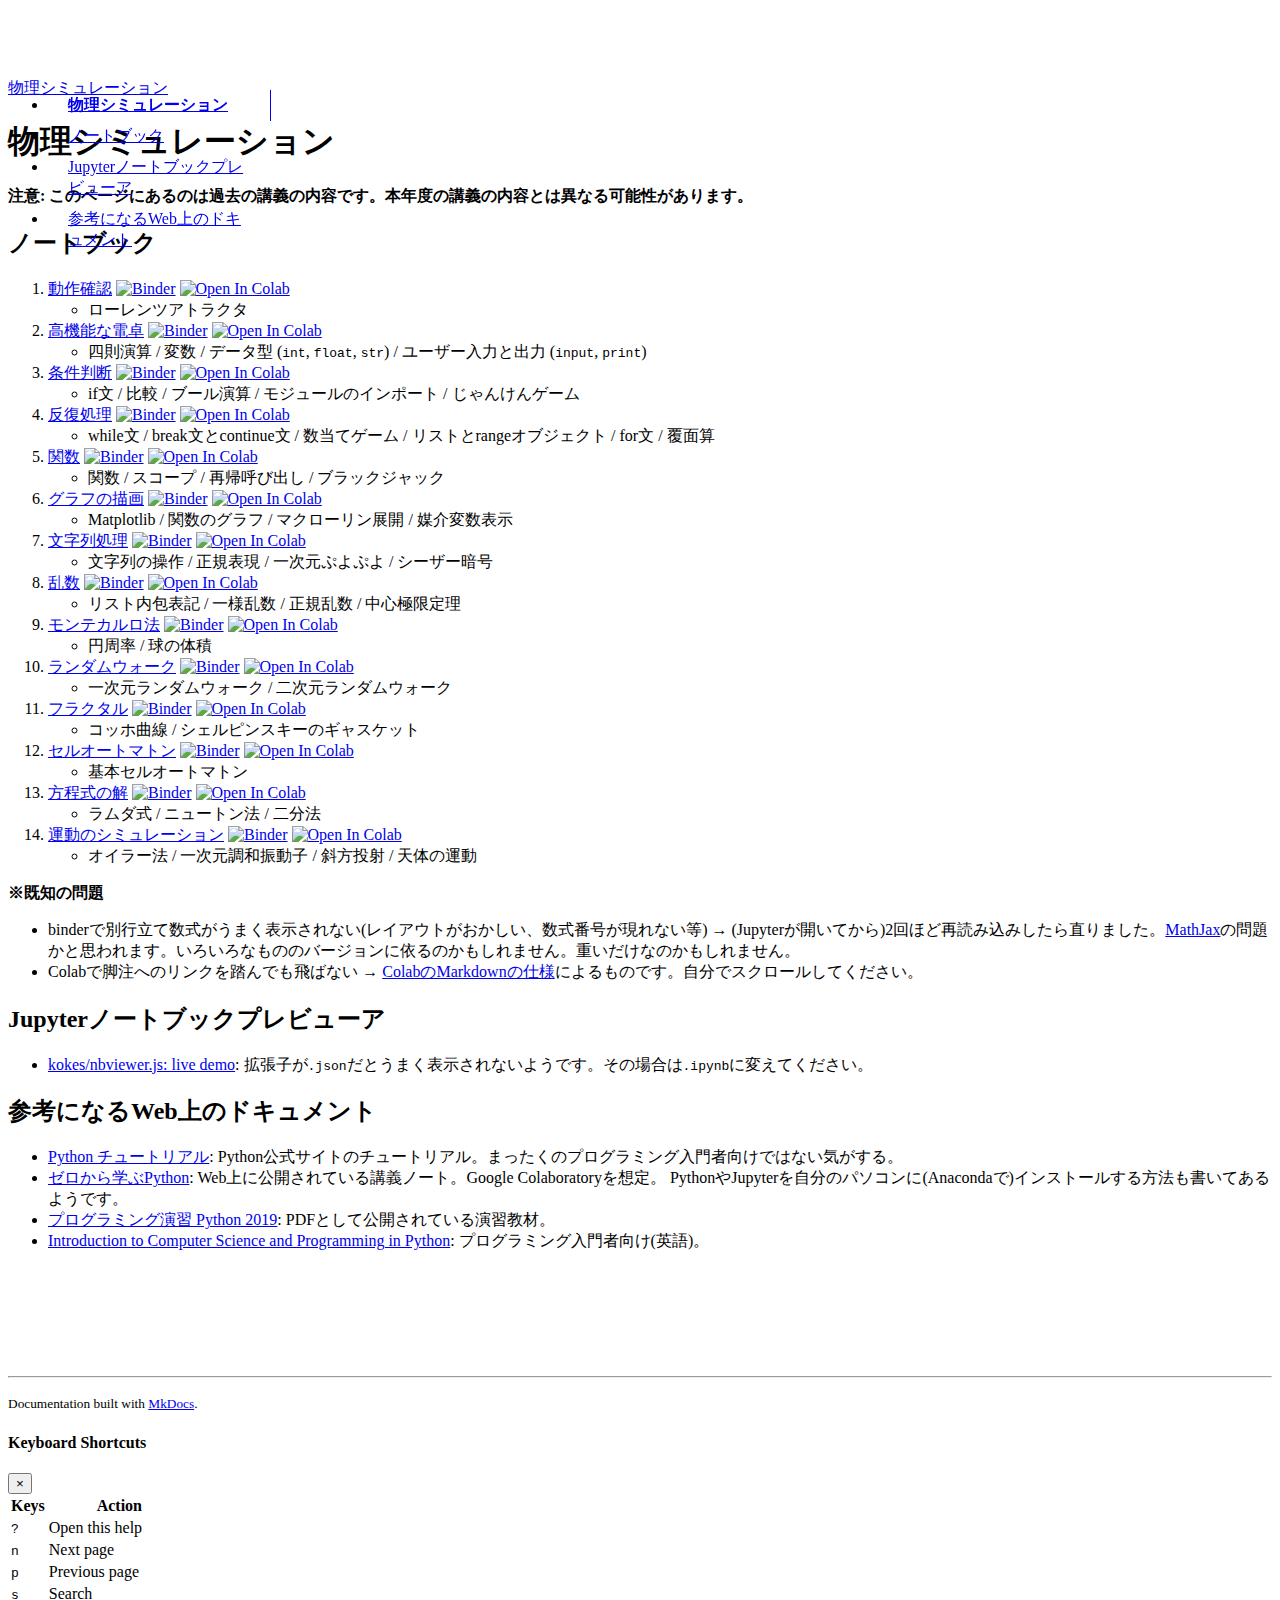
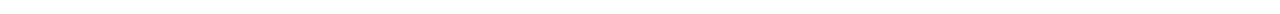
==== commit 2b6351bf: "Deployed d94903b with MkDocs version: 1.1.2" ====
--- a/index.html
+++ b/index.html
@@ -1,15 +1,247 @@
-
-<!doctype html>
+<!DOCTYPE html>
 <html lang="en">
+
 <head>
     <meta charset="utf-8">
-    <title>Redirecting...</title>
-    <link rel="canonical" href="https://tueda.github.io/PS2021SS/">
-    <meta name="robots" content="noindex">
-    <script>var anchor=window.location.hash.substr(1);location.href="https://tueda.github.io/PS2021SS/"+(anchor?"#"+anchor:"")</script>
-    <meta http-equiv="refresh" content="0; url=https://tueda.github.io/PS2021SS/">
+    <meta http-equiv="X-UA-Compatible" content="IE=edge">
+    <meta name="viewport" content="width=device-width, initial-scale=1.0">
+    
+    
+    
+    <link rel="shortcut icon" href="img/favicon.ico">
+
+    
+    <title>物理シミュレーション</title>
+    
+
+    <link rel="stylesheet" href="https://use.fontawesome.com/releases/v5.12.0/css/all.css">
+    <link rel="stylesheet" href="https://use.fontawesome.com/releases/v5.12.0/css/v4-shims.css">
+    <link rel="stylesheet" href="//cdn.jsdelivr.net/npm/hack-font@3.3.0/build/web/hack.min.css">
+    <link href='//rsms.me/inter/inter.css' rel='stylesheet' type='text/css'>
+    <link href='//fonts.googleapis.com/css?family=Open+Sans:300italic,400italic,700italic,400,300,600,700&subset=latin-ext,latin' rel='stylesheet' type='text/css'>
+    <link href="css/bootstrap-custom.min.css" rel="stylesheet">
+    <link href="css/base.min.css" rel="stylesheet">
+    <link href="css/cinder.min.css" rel="stylesheet">
+
+    
+        
+        <link rel="stylesheet" href="//cdn.jsdelivr.net/gh/highlightjs/cdn-release@9.18.0/build/styles/github.min.css">
+        
+    
+    <link href="css/mystyle.css" rel="stylesheet">
+
+    <!-- HTML5 shim and Respond.js IE8 support of HTML5 elements and media queries -->
+    <!--[if lt IE 9]>
+            <script src="https://cdn.jsdelivr.net/npm/html5shiv@3.7.3/dist/html5shiv.min.js"></script>
+            <script src="https://cdn.jsdelivr.net/npm/respond.js@1.4.2/dest/respond.min.js"></script>
+        <![endif]-->
+
+    
+
+     
 </head>
-<body>
-Redirecting...
-</body>
+
+<body class="homepage" >
+
+    <div class="navbar navbar-default navbar-fixed-top" role="navigation">
+    <div class="container">
+
+        <!-- Collapsed navigation -->
+        <div class="navbar-header">
+
+            <!-- Main title -->
+
+            
+              <a class="navbar-brand" href=".">物理シミュレーション</a>
+            
+        </div>
+
+        <!-- Expanded navigation -->
+        <div class="navbar-collapse collapse">
+
+            <ul class="nav navbar-nav navbar-right">
+            </ul>
+        </div>
+    </div>
+</div>
+
+    <div class="container">
+        
+        
+        <div class="col-md-3"><div class="bs-sidebar hidden-print affix well" role="complementary">
+    <ul class="nav bs-sidenav">
+        <li class="first-level active"><a href="#_1">物理シミュレーション</a></li>
+            <li class="second-level"><a href="#_2">ノートブック</a></li>
+                
+            <li class="second-level"><a href="#jupyter">Jupyterノートブックプレビューア</a></li>
+                
+            <li class="second-level"><a href="#web">参考になるWeb上のドキュメント</a></li>
+                
+    </ul>
+</div></div>
+        <div class="col-md-9" role="main">
+
+<h1 id="_1">物理シミュレーション</h1>
+<p><strong>注意: このページにあるのは過去の講義の内容です。本年度の講義の内容とは異なる可能性があります。</strong></p>
+<h2 id="_2">ノートブック</h2>
+<ol>
+<li><a href="https://github.com/tueda/PS2020SS/blob/gh-pages/notebooks/01_%E5%8B%95%E4%BD%9C%E7%A2%BA%E8%AA%8D.ipynb">動作確認</a> <a href="https://mybinder.org/v2/gh/tueda/PS2020SS/gh-pages?filepath=notebooks/01_%E5%8B%95%E4%BD%9C%E7%A2%BA%E8%AA%8D.ipynb"><img alt="Binder" src="https://mybinder.org/badge_logo.svg" /></a> <a href="https://colab.research.google.com/github/tueda/PS2020SS/blob/gh-pages/notebooks/01_%E5%8B%95%E4%BD%9C%E7%A2%BA%E8%AA%8D.ipynb"><img alt="Open In Colab" src="https://colab.research.google.com/assets/colab-badge.svg" /></a><ul>
+<li>ローレンツアトラクタ</li>
+</ul>
+</li>
+<li><a href="https://github.com/tueda/PS2020SS/blob/gh-pages/notebooks/02_%E9%AB%98%E6%A9%9F%E8%83%BD%E3%81%AA%E9%9B%BB%E5%8D%93.ipynb">高機能な電卓</a> <a href="https://mybinder.org/v2/gh/tueda/PS2020SS/gh-pages?filepath=notebooks/02_%E9%AB%98%E6%A9%9F%E8%83%BD%E3%81%AA%E9%9B%BB%E5%8D%93.ipynb"><img alt="Binder" src="https://mybinder.org/badge_logo.svg" /></a> <a href="https://colab.research.google.com/github/tueda/PS2020SS/blob/gh-pages/notebooks/02_%E9%AB%98%E6%A9%9F%E8%83%BD%E3%81%AA%E9%9B%BB%E5%8D%93.ipynb"><img alt="Open In Colab" src="https://colab.research.google.com/assets/colab-badge.svg" /></a><ul>
+<li>四則演算 / 変数 / データ型 (<code>int</code>, <code>float</code>, <code>str</code>) / ユーザー入力と出力 (<code>input</code>, <code>print</code>)</li>
+</ul>
+</li>
+<li><a href="https://github.com/tueda/PS2020SS/blob/gh-pages/notebooks/03_%E6%9D%A1%E4%BB%B6%E5%88%A4%E6%96%AD.ipynb">条件判断</a> <a href="https://mybinder.org/v2/gh/tueda/PS2020SS/gh-pages?filepath=notebooks/03_%E6%9D%A1%E4%BB%B6%E5%88%A4%E6%96%AD.ipynb"><img alt="Binder" src="https://mybinder.org/badge_logo.svg" /></a> <a href="https://colab.research.google.com/github/tueda/PS2020SS/blob/gh-pages/notebooks/03_%E6%9D%A1%E4%BB%B6%E5%88%A4%E6%96%AD.ipynb"><img alt="Open In Colab" src="https://colab.research.google.com/assets/colab-badge.svg" /></a><ul>
+<li>if文 / 比較 / ブール演算 / モジュールのインポート / じゃんけんゲーム</li>
+</ul>
+</li>
+<li><a href="https://github.com/tueda/PS2020SS/blob/gh-pages/notebooks/04_%E5%8F%8D%E5%BE%A9%E5%87%A6%E7%90%86.ipynb">反復処理</a> <a href="https://mybinder.org/v2/gh/tueda/PS2020SS/gh-pages?filepath=notebooks/04_%E5%8F%8D%E5%BE%A9%E5%87%A6%E7%90%86.ipynb"><img alt="Binder" src="https://mybinder.org/badge_logo.svg" /></a> <a href="https://colab.research.google.com/github/tueda/PS2020SS/blob/gh-pages/notebooks/04_%E5%8F%8D%E5%BE%A9%E5%87%A6%E7%90%86.ipynb"><img alt="Open In Colab" src="https://colab.research.google.com/assets/colab-badge.svg" /></a><ul>
+<li>while文 / break文とcontinue文 / 数当てゲーム / リストとrangeオブジェクト / for文 / 覆面算</li>
+</ul>
+</li>
+<li><a href="https://github.com/tueda/PS2020SS/blob/gh-pages/notebooks/05_%E9%96%A2%E6%95%B0.ipynb">関数</a> <a href="https://mybinder.org/v2/gh/tueda/PS2020SS/gh-pages?filepath=notebooks/05_%E9%96%A2%E6%95%B0.ipynb"><img alt="Binder" src="https://mybinder.org/badge_logo.svg" /></a> <a href="https://colab.research.google.com/github/tueda/PS2020SS/blob/gh-pages/notebooks/05_%E9%96%A2%E6%95%B0.ipynb"><img alt="Open In Colab" src="https://colab.research.google.com/assets/colab-badge.svg" /></a><ul>
+<li>関数 / スコープ / 再帰呼び出し / ブラックジャック</li>
+</ul>
+</li>
+<li><a href="https://github.com/tueda/PS2020SS/blob/gh-pages/notebooks/06_%E3%82%B0%E3%83%A9%E3%83%95%E3%81%AE%E6%8F%8F%E7%94%BB.ipynb">グラフの描画</a> <a href="https://mybinder.org/v2/gh/tueda/PS2020SS/gh-pages?filepath=notebooks/06_%E3%82%B0%E3%83%A9%E3%83%95%E3%81%AE%E6%8F%8F%E7%94%BB.ipynb"><img alt="Binder" src="https://mybinder.org/badge_logo.svg" /></a> <a href="https://colab.research.google.com/github/tueda/PS2020SS/blob/gh-pages/notebooks/06_%E3%82%B0%E3%83%A9%E3%83%95%E3%81%AE%E6%8F%8F%E7%94%BB.ipynb"><img alt="Open In Colab" src="https://colab.research.google.com/assets/colab-badge.svg" /></a><ul>
+<li>Matplotlib / 関数のグラフ / マクローリン展開 / 媒介変数表示</li>
+</ul>
+</li>
+<li><a href="https://github.com/tueda/PS2020SS/blob/gh-pages/notebooks/07_%E6%96%87%E5%AD%97%E5%88%97%E5%87%A6%E7%90%86.ipynb">文字列処理</a> <a href="https://mybinder.org/v2/gh/tueda/PS2020SS/gh-pages?filepath=notebooks/07_%E6%96%87%E5%AD%97%E5%88%97%E5%87%A6%E7%90%86.ipynb"><img alt="Binder" src="https://mybinder.org/badge_logo.svg" /></a> <a href="https://colab.research.google.com/github/tueda/PS2020SS/blob/gh-pages/notebooks/07_%E6%96%87%E5%AD%97%E5%88%97%E5%87%A6%E7%90%86.ipynb"><img alt="Open In Colab" src="https://colab.research.google.com/assets/colab-badge.svg" /></a><ul>
+<li>文字列の操作 / 正規表現 / 一次元ぷよぷよ / シーザー暗号</li>
+</ul>
+</li>
+<li><a href="https://github.com/tueda/PS2020SS/blob/gh-pages/notebooks/08_%E4%B9%B1%E6%95%B0.ipynb">乱数</a> <a href="https://mybinder.org/v2/gh/tueda/PS2020SS/gh-pages?filepath=notebooks/08_%E4%B9%B1%E6%95%B0.ipynb"><img alt="Binder" src="https://mybinder.org/badge_logo.svg" /></a> <a href="https://colab.research.google.com/github/tueda/PS2020SS/blob/gh-pages/notebooks/08_%E4%B9%B1%E6%95%B0.ipynb"><img alt="Open In Colab" src="https://colab.research.google.com/assets/colab-badge.svg" /></a><ul>
+<li>リスト内包表記 / 一様乱数 / 正規乱数 / 中心極限定理</li>
+</ul>
+</li>
+<li><a href="https://github.com/tueda/PS2020SS/blob/gh-pages/notebooks/09_%E3%83%A2%E3%83%B3%E3%83%86%E3%82%AB%E3%83%AB%E3%83%AD%E6%B3%95.ipynb">モンテカルロ法</a> <a href="https://mybinder.org/v2/gh/tueda/PS2020SS/gh-pages?filepath=notebooks/09_%E3%83%A2%E3%83%B3%E3%83%86%E3%82%AB%E3%83%AB%E3%83%AD%E6%B3%95.ipynb"><img alt="Binder" src="https://mybinder.org/badge_logo.svg" /></a> <a href="https://colab.research.google.com/github/tueda/PS2020SS/blob/gh-pages/notebooks/09_%E3%83%A2%E3%83%B3%E3%83%86%E3%82%AB%E3%83%AB%E3%83%AD%E6%B3%95.ipynb"><img alt="Open In Colab" src="https://colab.research.google.com/assets/colab-badge.svg" /></a><ul>
+<li>円周率 / 球の体積</li>
+</ul>
+</li>
+<li><a href="https://github.com/tueda/PS2020SS/blob/gh-pages/notebooks/10_%E3%83%A9%E3%83%B3%E3%83%80%E3%83%A0%E3%82%A6%E3%82%A9%E3%83%BC%E3%82%AF.ipynb">ランダムウォーク</a> <a href="https://mybinder.org/v2/gh/tueda/PS2020SS/gh-pages?filepath=notebooks/10_%E3%83%A9%E3%83%B3%E3%83%80%E3%83%A0%E3%82%A6%E3%82%A9%E3%83%BC%E3%82%AF.ipynb"><img alt="Binder" src="https://mybinder.org/badge_logo.svg" /></a> <a href="https://colab.research.google.com/github/tueda/PS2020SS/blob/gh-pages/notebooks/10_%E3%83%A9%E3%83%B3%E3%83%80%E3%83%A0%E3%82%A6%E3%82%A9%E3%83%BC%E3%82%AF.ipynb"><img alt="Open In Colab" src="https://colab.research.google.com/assets/colab-badge.svg" /></a><ul>
+<li>一次元ランダムウォーク / 二次元ランダムウォーク</li>
+</ul>
+</li>
+<li><a href="https://github.com/tueda/PS2020SS/blob/gh-pages/notebooks/11_%E3%83%95%E3%83%A9%E3%82%AF%E3%82%BF%E3%83%AB.ipynb">フラクタル</a> <a href="https://mybinder.org/v2/gh/tueda/PS2020SS/gh-pages?filepath=notebooks/11_%E3%83%95%E3%83%A9%E3%82%AF%E3%82%BF%E3%83%AB.ipynb"><img alt="Binder" src="https://mybinder.org/badge_logo.svg" /></a> <a href="https://colab.research.google.com/github/tueda/PS2020SS/blob/gh-pages/notebooks/11_%E3%83%95%E3%83%A9%E3%82%AF%E3%82%BF%E3%83%AB.ipynb"><img alt="Open In Colab" src="https://colab.research.google.com/assets/colab-badge.svg" /></a><ul>
+<li>コッホ曲線 / シェルピンスキーのギャスケット</li>
+</ul>
+</li>
+<li><a href="https://github.com/tueda/PS2020SS/blob/gh-pages/notebooks/12_%E3%82%BB%E3%83%AB%E3%82%AA%E3%83%BC%E3%83%88%E3%83%9E%E3%83%88%E3%83%B3.ipynb">セルオートマトン</a> <a href="https://mybinder.org/v2/gh/tueda/PS2020SS/gh-pages?filepath=notebooks/12_%E3%82%BB%E3%83%AB%E3%82%AA%E3%83%BC%E3%83%88%E3%83%9E%E3%83%88%E3%83%B3.ipynb"><img alt="Binder" src="https://mybinder.org/badge_logo.svg" /></a> <a href="https://colab.research.google.com/github/tueda/PS2020SS/blob/gh-pages/notebooks/12_%E3%82%BB%E3%83%AB%E3%82%AA%E3%83%BC%E3%83%88%E3%83%9E%E3%83%88%E3%83%B3.ipynb"><img alt="Open In Colab" src="https://colab.research.google.com/assets/colab-badge.svg" /></a><ul>
+<li>基本セルオートマトン</li>
+</ul>
+</li>
+<li><a href="https://github.com/tueda/PS2020SS/blob/gh-pages/notebooks/13_%E6%96%B9%E7%A8%8B%E5%BC%8F%E3%81%AE%E8%A7%A3.ipynb">方程式の解</a> <a href="https://mybinder.org/v2/gh/tueda/PS2020SS/gh-pages?filepath=notebooks/13_%E6%96%B9%E7%A8%8B%E5%BC%8F%E3%81%AE%E8%A7%A3.ipynb"><img alt="Binder" src="https://mybinder.org/badge_logo.svg" /></a> <a href="https://colab.research.google.com/github/tueda/PS2020SS/blob/gh-pages/notebooks/13_%E6%96%B9%E7%A8%8B%E5%BC%8F%E3%81%AE%E8%A7%A3.ipynb"><img alt="Open In Colab" src="https://colab.research.google.com/assets/colab-badge.svg" /></a><ul>
+<li>ラムダ式 / ニュートン法 / 二分法</li>
+</ul>
+</li>
+<li><a href="https://github.com/tueda/PS2020SS/blob/gh-pages/notebooks/14_%E9%81%8B%E5%8B%95%E3%81%AE%E3%82%B7%E3%83%9F%E3%83%A5%E3%83%AC%E3%83%BC%E3%82%B7%E3%83%A7%E3%83%B3.ipynb">運動のシミュレーション</a> <a href="https://mybinder.org/v2/gh/tueda/PS2020SS/gh-pages?filepath=notebooks/14_%E9%81%8B%E5%8B%95%E3%81%AE%E3%82%B7%E3%83%9F%E3%83%A5%E3%83%AC%E3%83%BC%E3%82%B7%E3%83%A7%E3%83%B3.ipynb"><img alt="Binder" src="https://mybinder.org/badge_logo.svg" /></a> <a href="https://colab.research.google.com/github/tueda/PS2020SS/blob/gh-pages/notebooks/14_%E9%81%8B%E5%8B%95%E3%81%AE%E3%82%B7%E3%83%9F%E3%83%A5%E3%83%AC%E3%83%BC%E3%82%B7%E3%83%A7%E3%83%B3.ipynb"><img alt="Open In Colab" src="https://colab.research.google.com/assets/colab-badge.svg" /></a><ul>
+<li>オイラー法 / 一次元調和振動子 / 斜方投射 / 天体の運動</li>
+</ul>
+</li>
+</ol>
+<p><strong>※既知の問題</strong></p>
+<ul>
+<li>binderで別行立て数式がうまく表示されない(レイアウトがおかしい、数式番号が現れない等) →
+  (Jupyterが開いてから)2回ほど再読み込みしたら直りました。<a href="https://www.mathjax.org/">MathJax</a>の問題かと思われます。いろいろなもののバージョンに依るのかもしれません。重いだけなのかもしれません。</li>
+<li>Colabで脚注へのリンクを踏んでも飛ばない →
+  <a href="https://colab.research.google.com/notebooks/markdown_guide.ipynb">ColabのMarkdownの仕様</a>によるものです。自分でスクロールしてください。</li>
+</ul>
+<h2 id="jupyter">Jupyterノートブックプレビューア</h2>
+<ul>
+<li><a href="https://kokes.github.io/nbviewer.js/viewer.html">kokes/nbviewer.js: live demo</a>:
+  拡張子が<code>.json</code>だとうまく表示されないようです。その場合は<code>.ipynb</code>に変えてください。</li>
+</ul>
+<h2 id="web">参考になるWeb上のドキュメント</h2>
+<ul>
+<li><a href="https://docs.python.org/ja/3/tutorial/">Python チュートリアル</a>:
+  Python公式サイトのチュートリアル。まったくのプログラミング入門者向けではない気がする。</li>
+<li><a href="https://kaityo256.github.io/python_zero/">ゼロから学ぶPython</a>:
+  Web上に公開されている講義ノート。Google Colaboratoryを想定。
+  PythonやJupyterを自分のパソコンに(Anacondaで)インストールする方法も書いてあるようです。</li>
+<li><a href="https://hdl.handle.net/2433/245698">プログラミング演習 Python 2019</a>:
+  PDFとして公開されている演習教材。</li>
+<li><a href="https://ocw.mit.edu/courses/electrical-engineering-and-computer-science/6-0001-introduction-to-computer-science-and-programming-in-python-fall-2016/">Introduction to Computer Science and Programming in Python</a>:
+  プログラミング入門者向け(英語)。</li>
+</ul></div>
+        
+        
+    </div>
+
+    
+      <footer class="col-md-12 text-center">
+          
+          
+            <hr>
+            <p>
+            <small>Documentation built with <a href="http://www.mkdocs.org/">MkDocs</a>.</small>
+            </p>
+          
+
+          
+          
+      </footer>
+    
+    <script src="//ajax.googleapis.com/ajax/libs/jquery/1.12.4/jquery.min.js"></script>
+    <script src="js/bootstrap-3.0.3.min.js"></script>
+
+    
+    <script src="//cdn.jsdelivr.net/gh/highlightjs/cdn-release@9.18.0/build/highlight.min.js"></script>
+        
+    <script>hljs.initHighlightingOnLoad();</script>
+    
+
+    <script>var base_url = "."</script>
+    
+    <script src="js/base.js"></script>
+
+    <div class="modal" id="mkdocs_keyboard_modal" tabindex="-1" role="dialog" aria-labelledby="keyboardModalLabel" aria-hidden="true">
+    <div class="modal-dialog">
+        <div class="modal-content">
+            <div class="modal-header">
+                <h4 class="modal-title" id="keyboardModalLabel">Keyboard Shortcuts</h4>
+                <button type="button" class="close" data-dismiss="modal"><span aria-hidden="true">&times;</span><span class="sr-only">Close</span></button>
+            </div>
+            <div class="modal-body">
+              <table class="table">
+                <thead>
+                  <tr>
+                    <th style="width: 20%;">Keys</th>
+                    <th>Action</th>
+                  </tr>
+                </thead>
+                <tbody>
+                  <tr>
+                    <td class="help shortcut"><kbd>?</kbd></td>
+                    <td>Open this help</td>
+                  </tr>
+                  <tr>
+                    <td class="next shortcut"><kbd>n</kbd></td>
+                    <td>Next page</td>
+                  </tr>
+                  <tr>
+                    <td class="prev shortcut"><kbd>p</kbd></td>
+                    <td>Previous page</td>
+                  </tr>
+                  <tr>
+                    <td class="search shortcut"><kbd>s</kbd></td>
+                    <td>Search</td>
+                  </tr>
+                </tbody>
+              </table>
+            </div>
+            <div class="modal-footer">
+            </div>
+        </div>
+    </div>
+</div>
+    </body>
+
 </html>
+
+<!--
+MkDocs version : 1.1.2
+Build Date UTC : 2022-01-22 10:14:47.511851+00:00
+-->
--- a/css/base.min.css
+++ b/css/base.min.css
@@ -0,0 +1 @@
+html{scroll-padding-top:70px}body{padding-top:70px}p>img{max-width:100%;height:auto}ul.nav li.first-level{font-weight:bold}ul.nav li.third-level{padding-left:12px}div.col-md-3{padding-left:0}div.col-md-9{padding-bottom:100px}div.source-links{float:right}.bs-sidebar.affix{position:static}.bs-sidebar.well{padding:0}.bs-sidenav{margin-top:30px;margin-bottom:30px;padding-top:10px;padding-bottom:10px;border-radius:5px}.bs-sidebar .nav>li>a{display:block;padding:5px 20px;z-index:1}.bs-sidebar .nav>li>a:hover,.bs-sidebar .nav>li>a:focus{text-decoration:none;border-right:1px solid}.bs-sidebar .nav>.active>a,.bs-sidebar .nav>.active:hover>a,.bs-sidebar .nav>.active:focus>a{font-weight:bold;background-color:transparent;border-right:1px solid}.bs-sidebar .nav .nav{display:none;margin-bottom:8px}.bs-sidebar .nav .nav>li>a{padding-top:3px;padding-bottom:3px;padding-left:30px;font-size:90%}@media(min-width:992px){.bs-sidebar .nav>.active>ul{display:block}.bs-sidebar.affix,.bs-sidebar.affix-bottom{width:213px}.bs-sidebar.affix{position:fixed;top:80px;max-height:calc(100% - 180px);overflow-y:auto}.bs-sidebar.affix-bottom{position:absolute}.bs-sidebar.affix-bottom .bs-sidenav,.bs-sidebar.affix .bs-sidenav{margin-top:0;margin-bottom:0}}@media(min-width:1200px){.bs-sidebar.affix-bottom,.bs-sidebar.affix{width:263px}}.dropdown-submenu{position:relative}.dropdown-submenu>.dropdown-menu{top:0;left:100%;margin-top:0;margin-left:0}.dropdown-submenu:hover>.dropdown-menu{display:block}.dropdown-submenu>a:after{display:block;content:" ";float:right;width:0;height:0;border-color:transparent;border-style:solid;border-width:5px 0 5px 5px;border-left-color:#ccc;margin-top:5px;margin-right:-10px}.dropdown-submenu:hover>a:after{border-left-color:#fff}.dropdown-submenu.pull-left{float:none}.dropdown-submenu.pull-left>.dropdown-menu{left:-100%;margin-left:00px}.bs-callout{padding:20px;margin:20px 0;border:1px solid #eee;border-left-width:5px;border-radius:3px;background-color:#fcfdff}.bs-callout h4{font-style:normal;font-weight:400;margin-top:0;margin-bottom:5px}.bs-callout p:last-child{margin-bottom:0}.bs-callout code{border-radius:3px}.bs-callout+.bs-callout{margin-top:-5px}.bs-callout-default{border-left-color:#fa023c}.bs-callout-default h4{color:#fa023c}.bs-callout-primary{border-left-color:#428bca}.bs-callout-primary h4{color:#428bca}.bs-callout-success{border-left-color:#5cb85c}.bs-callout-success h4{color:#5cb85c}.bs-callout-danger{border-left-color:#d9534f}.bs-callout-danger h4{color:#d9534f}.bs-callout-warning{border-left-color:#f0ad4e}.bs-callout-warning h4{color:#f0ad4e}.bs-callout-info{border-left-color:#5bc0de}.bs-callout-info h4{color:#5bc0de}.headerlink{display:none;padding-left:.5em}h1:hover .headerlink,h2:hover .headerlink,h3:hover .headerlink,h4:hover .headerlink,h5:hover .headerlink,h6:hover .headerlink{display:inline-block}.admonition{padding:20px;margin:20px 0;border:1px solid #eee;border-left-width:5px;border-radius:3px;background-color:#fcfdff}.admonition p:last-child{margin-bottom:0}.admonition code{border-radius:3px}.admonition+.admonition{margin-top:-5px}.admonition.note{border-left-color:#428bca}.admonition.warning{border-left-color:#f0ad4e}.admonition.danger{border-left-color:#d9534f}.admonition-title{font-size:19px;font-style:normal;font-weight:400;margin-top:0;margin-bottom:5px}.admonition.note>.admonition-title{color:#428bca}.admonition.warning>.admonition-title{color:#f0ad4e}.admonition.danger>.admonition-title{color:#d9534f}
